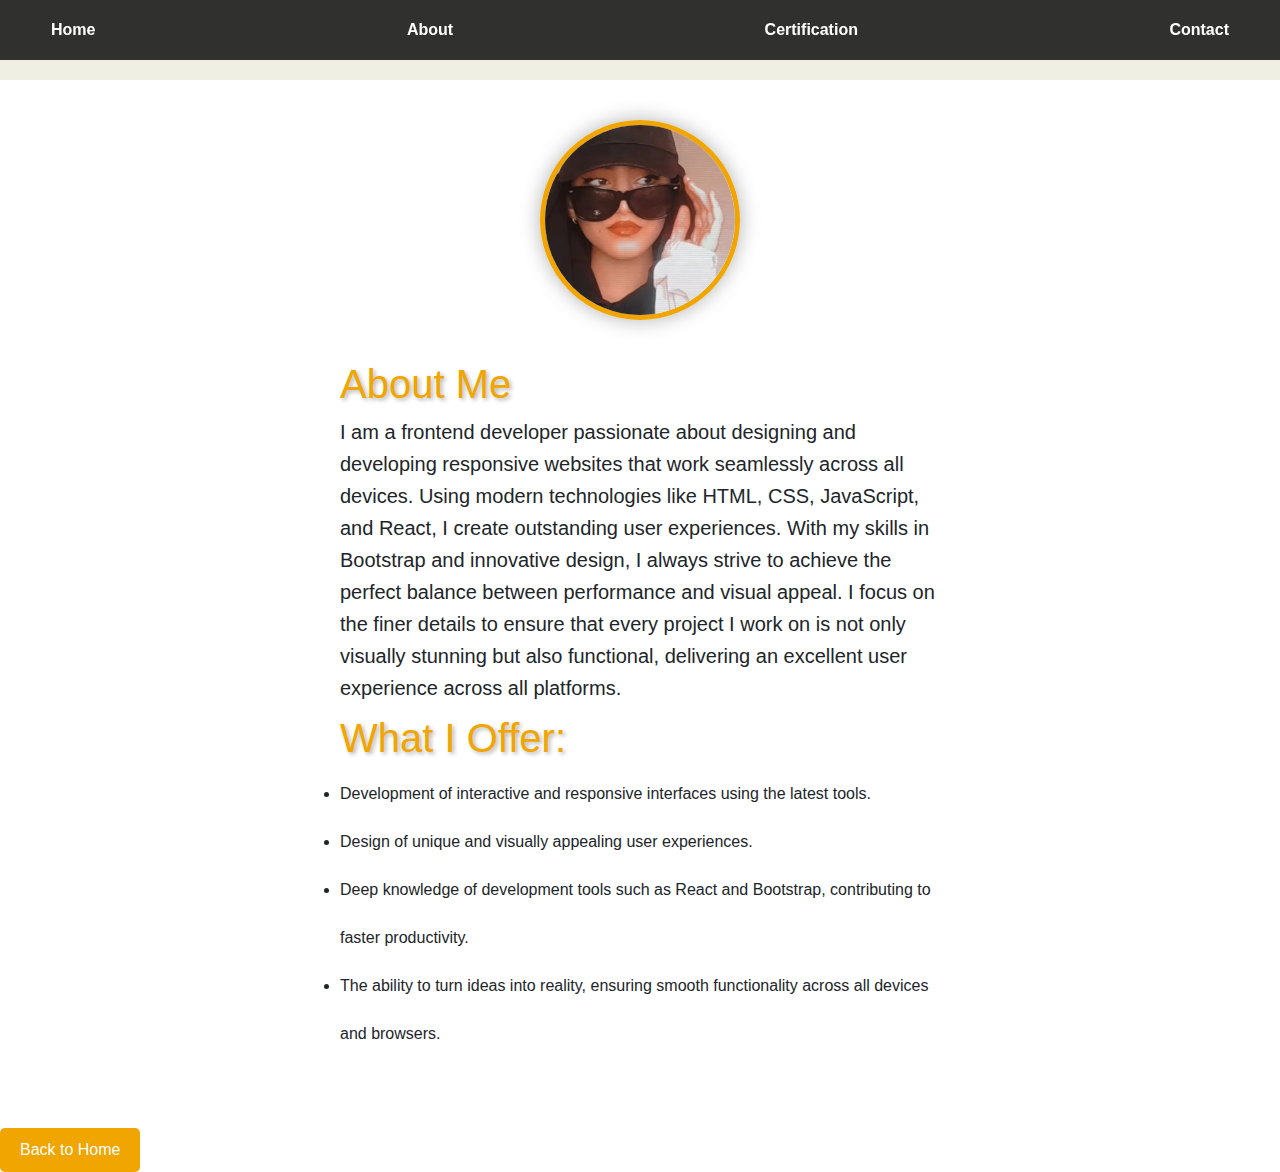
==== about.html @ 526fce9d "first commit - Upload my project" ====
<!DOCTYPE html>
<html lang="en">
<head>
  <meta charset="UTF-8">
  <meta name="viewport" content="width=device-width, initial-scale=1.0">
  <title>About Me</title>
  <link rel="stylesheet" href="styles.css">
  <link href="https://stackpath.bootstrapcdn.com/bootstrap/4.5.2/css/bootstrap.min.css" rel="stylesheet">
</head>
<body>
  <header class="header">
    <nav class="navbar">
      <a href="index.html">Home</a>
      <a href="about.html">About</a>
      <a href="certification.html">Certification</a>
      <a href="contact.html">Contact</a>
    </nav>
  </header>
  
  <main class="about">
    <img src="unnamed.jpg" alt="My Photo">
    <div class="text">
      <h1>About Me</h1>
      <p class="lead">I am a frontend developer passionate about designing and developing responsive websites that work seamlessly across all devices. Using modern technologies like HTML, CSS, JavaScript, and React, I create outstanding user experiences. With my skills in Bootstrap and innovative design, I always strive to achieve the perfect balance between performance and visual appeal.

        I focus on the finer details to ensure that every project I work on is not only visually stunning but also functional, delivering an excellent user experience across all platforms.</p>
   <h1>What I Offer:</h1>
   <ul class="list">
    <li >Development of interactive and responsive interfaces using the latest tools.</li>
    <li >Design of unique and visually appealing user experiences.</li>
    <li >Deep knowledge of development tools such as React and Bootstrap, contributing to faster productivity.</li>
    <li >The ability to turn ideas into reality, ensuring smooth functionality across all devices and browsers.</li>
   </ul>
      </div>
  </main>

  <a href="index.html" class="back-button">Back to Home</a>
  <script src="https://code.jquery.com/jquery-3.5.1.slim.min.js"></script>
<script src="https://cdn.jsdelivr.net/npm/bootstrap@4.5.2/dist/js/bootstrap.bundle.min.js"></script>
</body>
</html>
---- styles.css ----
body, html {
    margin: 0;
    padding: 0;
    font-family: 'Arial', sans-serif;
    background: #efefe3;
    color: #333;
  }
  
  header {
    background-color: rgba(0, 0, 0, 0.8);
    color: white;
    padding: 10px 20px;
    position: fixed;
    width: 100%;
    top: 0;
    z-index: 1000;
  }
  
  header .navbar a {
    color: white;
    margin: 0 15px;
    text-decoration: none;
  }
  .list{
   
    padding: 0;
    margin: 0;
    margin-bottom: 10px;
    line-height: 3;
  }
  main {
    margin-top: 80px;
    padding: 20px;
    display: flex;
    flex-direction: column;
    align-items: center;
    text-align: center;
  }
  
  h1 {
    font-size: 2.5rem;
    margin-bottom: 20px;
    color: #f0a500;
    text-shadow: 2px 2px 4px rgba(0, 0, 0, 0.3);
  }
  
  p {
    font-size: 1.2rem;
    line-height: 1.6;
    max-width: 800px;
    margin-bottom: 20px;
  }
  
  .back-button {
    display: inline-block;
    padding: 10px 20px;
    background-color: #f0a500;
    color: white;
    text-decoration: none;
    border-radius: 5px;
    margin-top: 20px;
    transition: transform 0.3s ease;
  }
  
  .back-button:hover {
    background-color: #ff7600;
    transform: scale(1.1);
  }
  
  
  .about {
    display: flex;
    align-items: center;
    justify-content: center;
    flex-wrap: wrap;
  }
  
  .about img {
    width: 200px;
    height: 200px;
    object-fit: cover;
    border-radius: 50%;
    border: 5px solid #f0a500;
    margin: 20px;
    box-shadow: 0 0 20px rgba(0, 0, 0, 0.3);
  }
  
  .about .text {
    max-width: 600px;
    margin: 20px;
    text-align: left;
  }
  
  .about .text h2 {
    color: #333;
    font-size: 2rem;
    margin-bottom: 10px;
  }
  
  .about .text p {
    margin-bottom: 10px;
  }
  
 
  .contact {
    max-width: 600px;
    background: white;
    padding: 20px;
    border-radius: 10px;
    box-shadow: 0 4px 8px rgba(0, 0, 0, 0.1);
  }
  
  .contact h2 {
    font-size: 2rem;
    margin-bottom: 20px;
  }
  
  .contact form {
    display: flex;
    flex-direction: column;
    gap: 15px;
  }
  
  .contact input, .contact textarea {
    width: 100%;
    padding: 10px;
    border: 1px solid #ccc;
    border-radius: 5px;
    font-size: 1rem;
  }
  
  .contact button {
    padding: 10px;
    background-color: #f0a500;
    color: white;
    border: none;
    border-radius: 5px;
    font-size: 1rem;
    cursor: pointer;
    transition: transform 0.3s ease;
  }
  
  .contact button:hover {
    background-color: #ff7600;
    transform: scale(1.1);
  }
 
  
  
  .card {
    margin: 20px;
    box-shadow: 0 4px 8px rgba(0, 0, 0, 0.1);
    transition: all 0.3s ease;
}

.card:hover {
    transform: scale(1.05);
    box-shadow: 0 8px 16px rgba(0, 0, 0, 0.2);
}
.portfolio-section {
  padding: 80px 0;
  text-align: center;
}
.certification-image {
  position: relative;
  display: inline-block;
}



.certificates-gallery {
  display: none; 
  position: absolute;
  top: 100%;
  left: 0;
  background: rgba(59, 58, 57, 0.8);
  padding: 10px;
  border-radius: 5px;
  text-align: center;
  width: max-content;
}

.certificates-gallery img {
  width: 200px; 
  margin: 2px;
  border: 4px solid white;
  border-radius: 5px;
}

.card:hover .certificates-gallery {
  display: flex;
  gap: 0px;
}
.header .navbar a {
  color: white;
  margin: 0 15px;
  text-decoration: none;
  position: relative;
  font-weight: bold;
  transition: all 0.3s ease-in-out;
}

.header .navbar a::after {
  content: "";
  position: absolute;
  width: 0;
  height: 3px;
  background-color: #f0a500;
  bottom: -5px;
  left: 0;
  transition: width 0.3s ease-in-out;
}

.header .navbar a:hover::after {
  width: 100%;
}
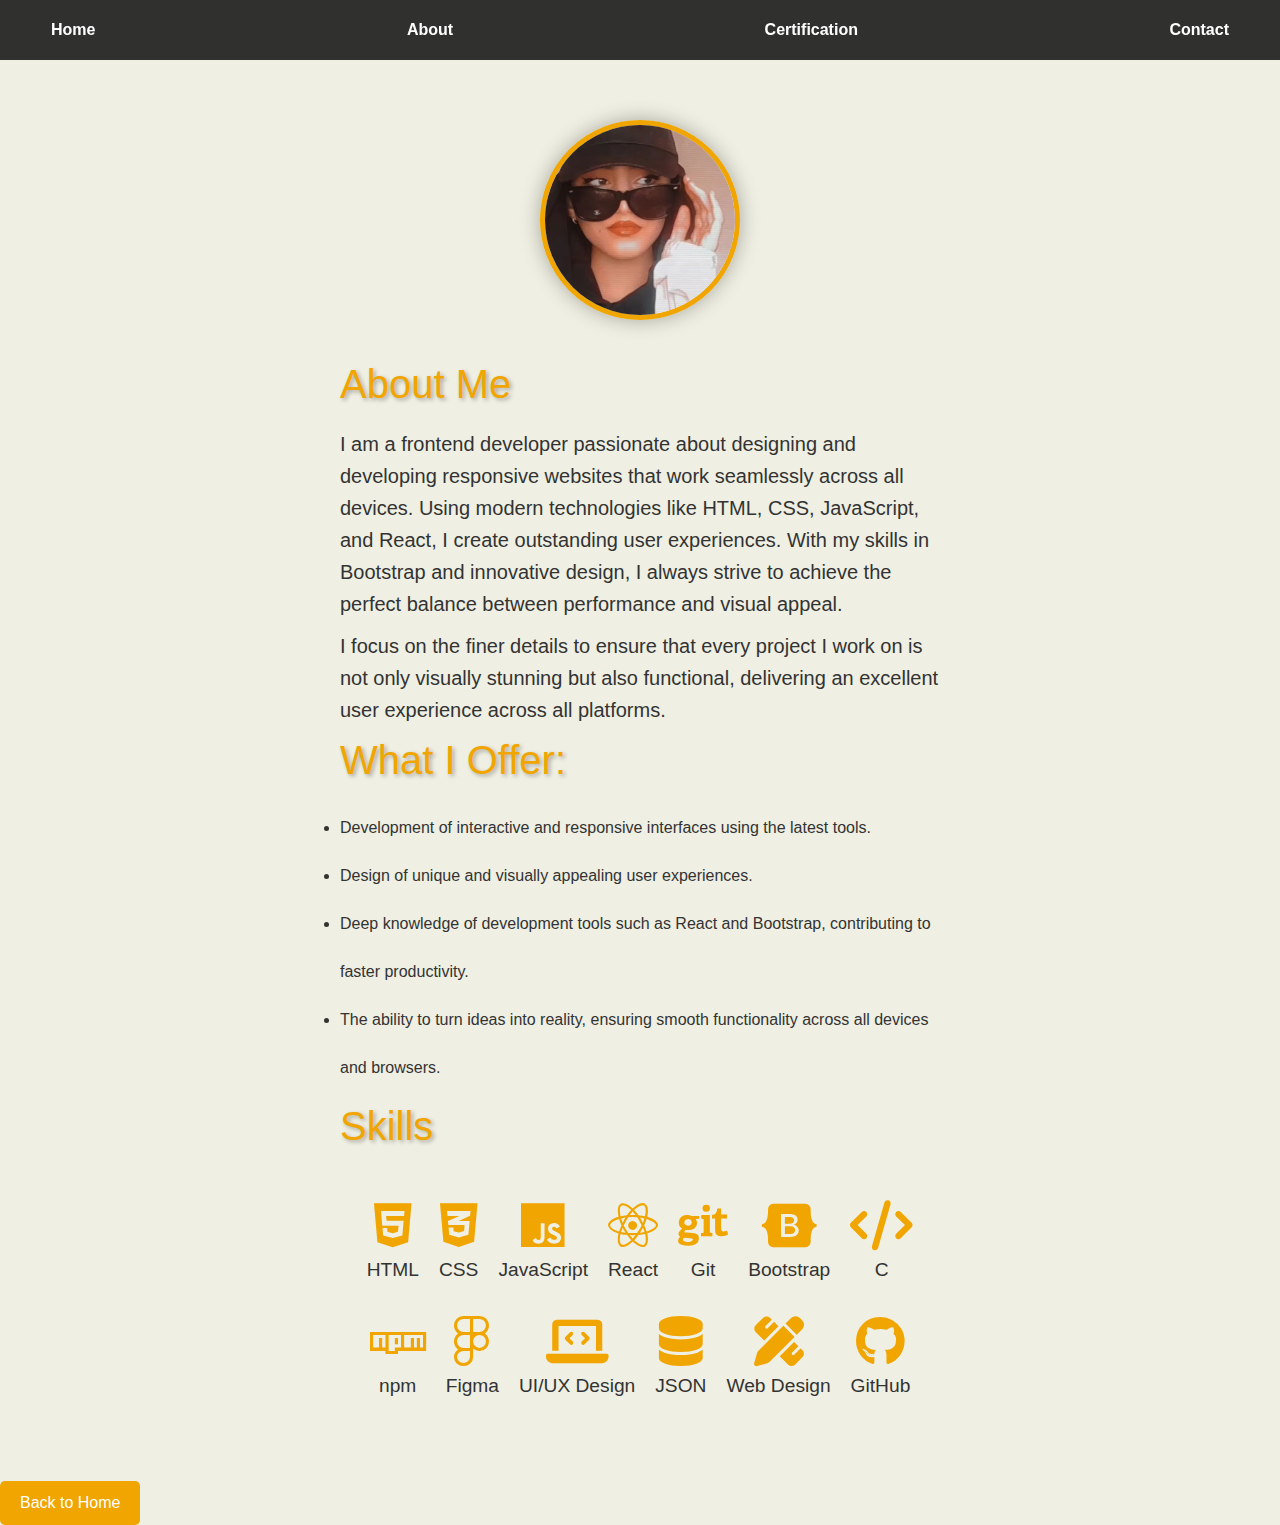
==== commit 3bda6a12: "Update about.html" ====
--- a/about.html
+++ b/about.html
@@ -1,41 +1,337 @@
-<!DOCTYPE html>
 <html lang="en">
 <head>
-  <meta charset="UTF-8">
-  <meta name="viewport" content="width=device-width, initial-scale=1.0">
-  <title>About Me</title>
-  <link rel="stylesheet" href="styles.css">
-  <link href="https://stackpath.bootstrapcdn.com/bootstrap/4.5.2/css/bootstrap.min.css" rel="stylesheet">
+  <meta charset="utf-8"/>
+  <meta content="width=device-width, initial-scale=1.0" name="viewport"/>
+  <title>
+   About Me
+  </title>
+  <link href="https://stackpath.bootstrapcdn.com/bootstrap/4.5.2/css/bootstrap.min.css" rel="stylesheet"/>
+  <link rel="stylesheet" href="https://cdnjs.cloudflare.com/ajax/libs/font-awesome/6.0.0-beta3/css/all.min.css">
 </head>
-<body>
+  <style>
+    body, html {
+      margin: 0;
+      padding: 0;
+      font-family: 'Arial', sans-serif;
+      background: #efefe3;
+      color: #333;
+    }
+    header {
+      background-color: rgba(0, 0, 0, 0.8);
+      color: white;
+      padding: 10px 20px;
+      position: fixed;
+      width: 100%;
+      top: 0;
+      z-index: 1000;
+    }
+    header .navbar a {
+      color: white;
+      margin: 0 15px;
+      text-decoration: none;
+      position: relative;
+      font-weight: bold;
+      transition: all 0.3s ease-in-out;
+    }
+    header .navbar a::after {
+      content: "";
+      position: absolute;
+      width: 0;
+      height: 3px;
+      background-color: #f0a500;
+      bottom: -5px;
+      left: 0;
+      transition: width 0.3s ease-in-out;
+    }
+    header .navbar a:hover::after {
+      width: 100%;
+    }
+    .list {
+      padding: 0;
+      margin: 0;
+      margin-bottom: 10px;
+      line-height: 3;
+    }
+    main {
+      margin-top: 80px;
+      padding: 20px;
+      display: flex;
+      flex-direction: column;
+      align-items: center;
+      text-align: center;
+    }
+    h1 {
+      font-size: 2.5rem;
+      margin-bottom: 20px;
+      color: #f0a500;
+      text-shadow: 2px 2px 4px rgba(0, 0, 0, 0.3);
+    }
+    p {
+      font-size: 1.2rem;
+      line-height: 1.6;
+      max-width: 800px;
+      margin-bottom: 20px;
+    }
+    .back-button {
+      display: inline-block;
+      padding: 10px 20px;
+      background-color: #f0a500;
+      color: white;
+      text-decoration: none;
+      border-radius: 5px;
+      margin-top: 20px;
+      transition: transform 0.3s ease;
+    }
+    .back-button:hover {
+      background-color: #ff7600;
+      transform: scale(1.1);
+    }
+    .about {
+      display: flex;
+      align-items: center;
+      justify-content: center;
+      flex-wrap: wrap;
+    }
+    .about img {
+      width: 200px;
+      height: 200px;
+      object-fit: cover;
+      border-radius: 50%;
+      border: 5px solid #f0a500;
+      margin: 20px;
+      box-shadow: 0 0 20px rgba(0, 0, 0, 0.3);
+    }
+    .about .text {
+      max-width: 600px;
+      margin: 20px;
+      text-align: left;
+    }
+    .about .text h2 {
+      color: #333;
+      font-size: 2rem;
+      margin-bottom: 10px;
+    }
+    .about .text p {
+      margin-bottom: 10px;
+    }
+    .contact {
+      max-width: 600px;
+      background: white;
+      padding: 20px;
+      border-radius: 10px;
+      box-shadow: 0 4px 8px rgba(0, 0, 0, 0.1);
+    }
+    .contact h2 {
+      font-size: 2rem;
+      margin-bottom: 20px;
+    }
+    .contact form {
+      display: flex;
+      flex-direction: column;
+      gap: 15px;
+    }
+    .contact input, .contact textarea {
+      width: 100%;
+      padding: 10px;
+      border: 1px solid #ccc;
+      border-radius: 5px;
+      font-size: 1rem;
+      .contact button {
+      padding: 10px;
+      background-color: #f0a500;
+      color: white;
+      border: none;
+      border-radius: 5px;
+      font-size: 1rem;
+      cursor: pointer;
+      transition: transform 0.3s ease;
+    }
+  }
+    .contact button:hover {
+      background-color: #ff7600;
+      transform: scale(1.1);
+    }
+    .card {
+      margin: 20px;
+      box-shadow: 0 4px 8px rgba(0, 0, 0, 0.1);
+      transition: all 0.3s ease;
+    }
+    .card:hover {
+      transform: scale(1.05);
+      box-shadow: 0 8px 16px rgba(0, 0, 0, 0.2);
+    }
+    .portfolio-section {
+      padding: 80px 0;
+      text-align: center;
+    }
+    .certification-image {
+      position: relative;
+      display: inline-block;
+    }
+    .certificates-gallery {
+      display: none;
+      position: absolute;
+      top: 100%;
+      left: 0;
+      background: rgba(59, 58, 57, 0.8);
+      padding: 10px;
+      border-radius: 5px;
+      text-align: center;
+      width: max-content;
+    }
+    .certificates-gallery img {
+      width: 200px;
+      margin: 2px;
+      border: 4px solid white;
+      border-radius: 5px;
+    }
+    .card:hover .certificates-gallery {
+      display: flex;
+      gap: 0px;
+    }
+    .fade-in {
+      opacity: 0;
+      transform: translateX(100%);
+      transition: opacity 1s ease-out, transform 1s ease-out;
+    }
+    .fade-in.visible {
+      opacity: 1;
+      transform: translateX(0);
+    }
+    .skills {
+      display: flex;
+      flex-wrap: wrap;
+      justify-content: center;
+      margin-top: 40px;
+    }
+    .skill {
+      margin: 10px;
+      text-align: center;
+      transition: transform 0.3s ease;
+    }
+    .skill i {
+      font-size: 50px;
+      color: #f0a500;
+    }
+    .skill p {
+      margin-top: 5px;
+      font-size: 1.2rem;
+    }
+    .skill:hover {
+      transform: scale(1.1);
+    }
+  </style>
+ </head>
+ <body>
   <header class="header">
-    <nav class="navbar">
-      <a href="index.html">Home</a>
-      <a href="about.html">About</a>
-      <a href="certification.html">Certification</a>
-      <a href="contact.html">Contact</a>
-    </nav>
+   <nav class="navbar">
+    <a href="index.html">Home</a>
+    <a href="about.html">About</a>
+    <a href="certification.html">Certification</a>
+    <a href="contact.html">Contact</a>
+   </nav>
   </header>
+  <main class="about">
+   <img alt="My Photo" src="unnamed.jpg"/>
+   <div class="text">
+    <h1>About Me</h1>
+    <p class="lead fade-in">
+     I am a frontend developer passionate about designing and developing responsive websites that work seamlessly across all devices. Using modern technologies like HTML, CSS, JavaScript, and React, I create outstanding user experiences. With my skills in Bootstrap and innovative design, I always strive to achieve the perfect balance between performance and visual appeal.
+    </p>
+    <p class="lead fade-in">
+     I focus on the finer details to ensure that every project I work on is not only visually stunning but also functional, delivering an excellent user experience across all platforms.
+    </p>
+    <h1>What I Offer:</h1>
+    <ul class="list fade-in">
+     <li>Development of interactive and responsive interfaces using the latest tools.</li>
+     <li>Design of unique and visually appealing user experiences.</li>
+     <li>Deep knowledge of development tools such as React and Bootstrap, contributing to faster productivity.</li>
+     <li>The ability to turn ideas into reality, ensuring smooth functionality across all devices and browsers.</li>
+    </ul>
+    
+    <h1>Skills</h1>
+    <div class="skills">
+      <div class="skill">
+        <i class="fab fa-html5"></i>
+        <p>HTML</p>
+      </div>
+      <div class="skill">
+        <i class="fab fa-css3-alt"></i>
+        <p>CSS</p>
+      </div>
+      <div class="skill">
+        <i class="fab fa-js"></i>
+        <p>JavaScript</p>
+      </div>
+      <div class="skill">
+        <i class="fab fa-react"></i>
+        <p>React</p>
+      </div>
+      <div class="skill">
+        <i class="fab fa-git"></i>
+        <p>Git</p>
+      </div>
+      <div class="skill">
+        <i class="fab fa-bootstrap"></i>
+        <p>Bootstrap</p>
+      </div>
+      <div class="skill">
+        <i class="fas fa-code"></i>
+        <p>C</p>
+      </div>
+      <div class="skill">
+        <i class="fab fa-npm"></i> 
+        <p>npm</p>
+    </div>
+    
+    <div class="skill">
+      <i class="fab fa-figma"></i>
+      <p>Figma</p>
+  </div>
+  <div class="skill">
+    <i class="fas fa-laptop-code"></i> 
+    <p>UI/UX Design</p>
+</div>
+<div class="skill">
+  <i class="fas fa-database"></i>
+  <p>JSON</p>
+</div>
+
+
+  <div class="skill">
+    <i class="fas fa-pencil-ruler"></i> 
+    <p>Web Design</p>
+</div>
+<div class="skill">
+  <i class="fab fa-github"></i> 
+  <p>GitHub</p>
+</div>
+
+
+    </div>
+   </div>
+  </main>
+  <a class="back-button" href="index.html">Back to Home</a>
   
-  <main class="about">
-    <img src="unnamed.jpg" alt="My Photo">
-    <div class="text">
-      <h1>About Me</h1>
-      <p class="lead">I am a frontend developer passionate about designing and developing responsive websites that work seamlessly across all devices. Using modern technologies like HTML, CSS, JavaScript, and React, I create outstanding user experiences. With my skills in Bootstrap and innovative design, I always strive to achieve the perfect balance between performance and visual appeal.
-
-        I focus on the finer details to ensure that every project I work on is not only visually stunning but also functional, delivering an excellent user experience across all platforms.</p>
-   <h1>What I Offer:</h1>
-   <ul class="list">
-    <li >Development of interactive and responsive interfaces using the latest tools.</li>
-    <li >Design of unique and visually appealing user experiences.</li>
-    <li >Deep knowledge of development tools such as React and Bootstrap, contributing to faster productivity.</li>
-    <li >The ability to turn ideas into reality, ensuring smooth functionality across all devices and browsers.</li>
-   </ul>
-      </div>
-  </main>
-
-  <a href="index.html" class="back-button">Back to Home</a>
   <script src="https://code.jquery.com/jquery-3.5.1.slim.min.js"></script>
-<script src="https://cdn.jsdelivr.net/npm/bootstrap@4.5.2/dist/js/bootstrap.bundle.min.js"></script>
-</body>
-</html>+  <script src="https://cdn.jsdelivr.net/npm/bootstrap@4.5.2/dist/js/bootstrap.bundle.min.js"></script>
+  <script>
+   document.addEventListener('DOMContentLoaded', function() {
+      const fadeInElements = document.querySelectorAll('.fade-in');
+      const observer = new IntersectionObserver(entries => {
+        entries.forEach(entry => {
+          if (entry.isIntersecting) {
+            entry.target.classList.add('visible');
+          } else {
+            entry.target.classList.remove('visible');
+          }
+        });
+      });
+
+      fadeInElements.forEach(element => {
+        observer.observe(element);
+      });
+    });
+  </script>
+ </body>
+</html>
